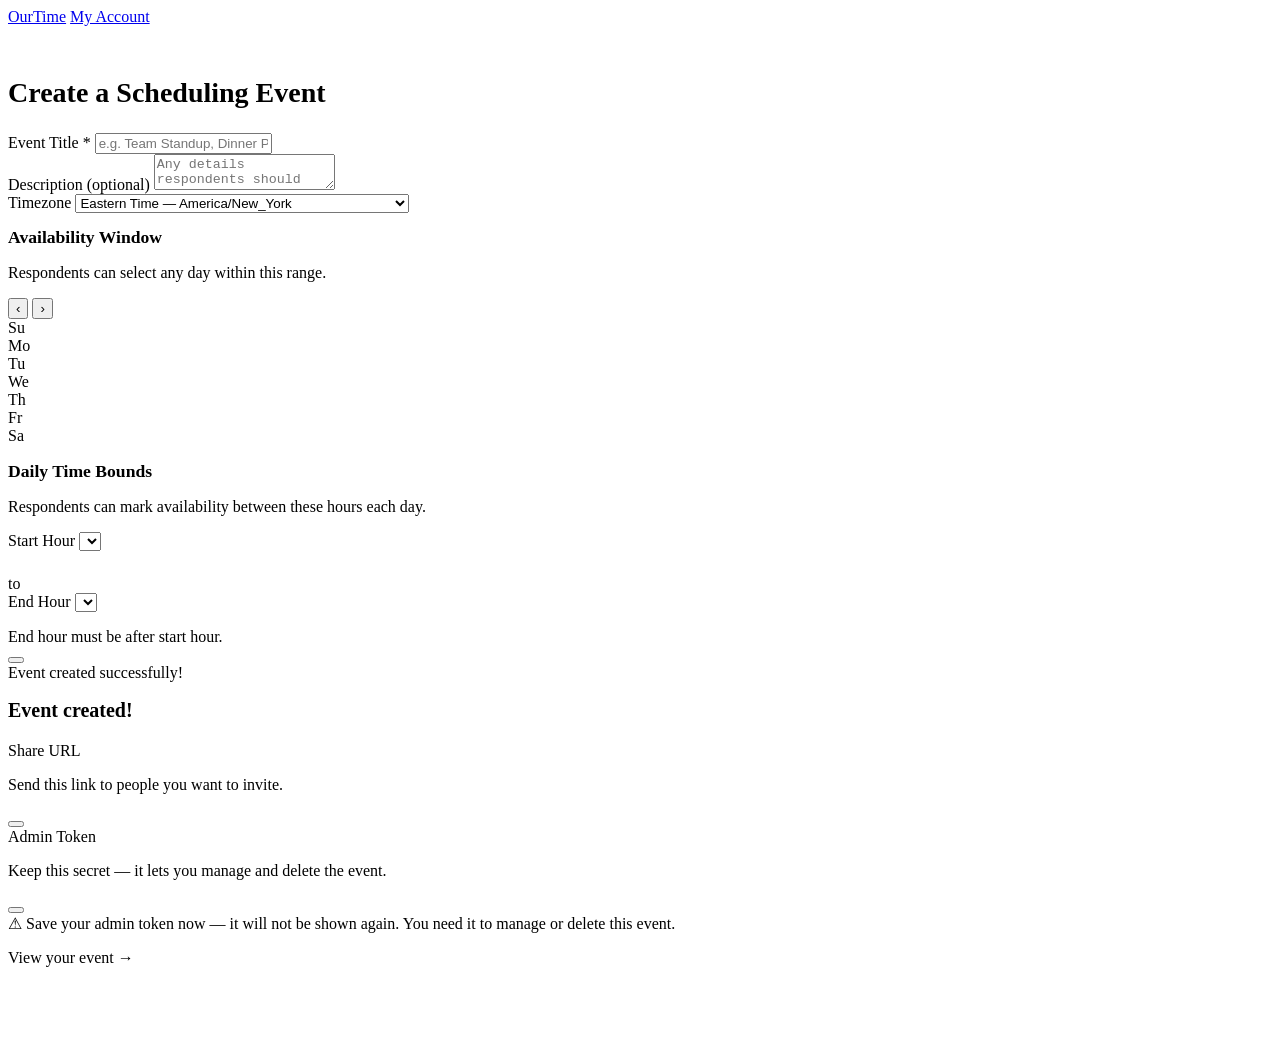
==== frontend/index.html @ 52b41442 "Add OurTime scaffold: full backend + partial frontend Complete Python/FastAPI backend with SQLite, A" ====
<!DOCTYPE html>
<html lang="en">
<head>
  <meta charset="UTF-8">
  <meta name="viewport" content="width=device-width, initial-scale=1.0">
  <title>OurTime — Create Event</title>
  <link rel="stylesheet" href="/static/app.css">
</head>
<body>
  <header class="app-header">
    <a href="/" class="app-title">OurTime</a>
    <a href="/me" class="btn btn-secondary btn-sm">My Account</a>
  </header>
  <main class="container" style="padding-top:2rem; padding-bottom:4rem">
    <div x-data="createEvent()" x-init="init()">

      <!-- FORM STEP -->
      <div x-show="step === 'form'">
        <h1 style="font-size:1.75rem; font-weight:700; margin-bottom:1.5rem;">Create a Scheduling Event</h1>

        <!-- Basic Info Card -->
        <div class="card">
          <div class="form-group">
            <label for="event-title">Event Title <span style="color:var(--color-no)">*</span></label>
            <input
              id="event-title"
              type="text"
              class="input"
              placeholder="e.g. Team Standup, Dinner Plans..."
              x-model="title"
              maxlength="200"
            >
          </div>
          <div class="form-group" style="margin-bottom:0">
            <label for="event-desc">Description <span class="text-muted text-sm">(optional)</span></label>
            <textarea
              id="event-desc"
              class="input"
              placeholder="Any details respondents should know..."
              x-model="description"
              maxlength="1000"
            ></textarea>
          </div>
        </div>

        <!-- Timezone Card -->
        <div class="card">
          <div class="form-group" style="margin-bottom:0">
            <label for="event-tz">Timezone</label>
            <select id="event-tz" class="input" x-model="timezone">
              <optgroup label="Americas">
                <option value="America/New_York">Eastern Time — America/New_York</option>
                <option value="America/Chicago">Central Time — America/Chicago</option>
                <option value="America/Denver">Mountain Time — America/Denver</option>
                <option value="America/Los_Angeles">Pacific Time — America/Los_Angeles</option>
                <option value="America/Anchorage">Alaska — America/Anchorage</option>
                <option value="America/Honolulu">Hawaii — America/Honolulu</option>
                <option value="America/Toronto">Toronto — America/Toronto</option>
                <option value="America/Vancouver">Vancouver — America/Vancouver</option>
                <option value="America/Sao_Paulo">São Paulo — America/Sao_Paulo</option>
                <option value="America/Argentina/Buenos_Aires">Buenos Aires — America/Argentina/Buenos_Aires</option>
              </optgroup>
              <optgroup label="Europe">
                <option value="Europe/London">London — Europe/London</option>
                <option value="Europe/Paris">Paris — Europe/Paris</option>
                <option value="Europe/Berlin">Berlin — Europe/Berlin</option>
                <option value="Europe/Madrid">Madrid — Europe/Madrid</option>
                <option value="Europe/Rome">Rome — Europe/Rome</option>
                <option value="Europe/Amsterdam">Amsterdam — Europe/Amsterdam</option>
                <option value="Europe/Stockholm">Stockholm — Europe/Stockholm</option>
                <option value="Europe/Moscow">Moscow — Europe/Moscow</option>
              </optgroup>
              <optgroup label="Africa">
                <option value="Africa/Cairo">Cairo — Africa/Cairo</option>
                <option value="Africa/Johannesburg">Johannesburg — Africa/Johannesburg</option>
              </optgroup>
              <optgroup label="Asia">
                <option value="Asia/Dubai">Dubai — Asia/Dubai</option>
                <option value="Asia/Kolkata">Kolkata — Asia/Kolkata</option>
                <option value="Asia/Bangkok">Bangkok — Asia/Bangkok</option>
                <option value="Asia/Singapore">Singapore — Asia/Singapore</option>
                <option value="Asia/Tokyo">Tokyo — Asia/Tokyo</option>
                <option value="Asia/Seoul">Seoul — Asia/Seoul</option>
                <option value="Asia/Shanghai">Shanghai — Asia/Shanghai</option>
              </optgroup>
              <optgroup label="Australia &amp; Pacific">
                <option value="Australia/Sydney">Sydney — Australia/Sydney</option>
                <option value="Australia/Melbourne">Melbourne — Australia/Melbourne</option>
                <option value="Pacific/Auckland">Auckland — Pacific/Auckland</option>
              </optgroup>
            </select>
          </div>
        </div>

        <!-- Availability Window Card -->
        <div class="card">
          <h2 style="font-size:1.1rem; font-weight:600; margin-bottom:.25rem;">Availability Window</h2>
          <p class="text-muted text-sm mb-2">Respondents can select any day within this range.</p>

          <div class="calendar-wrap">
            <div class="month-header">
              <button class="month-nav-btn" @click="prevMonth()">&#8249;</button>
              <span x-text="pickerMonthLabel"></span>
              <button class="month-nav-btn" @click="nextMonth()">&#8250;</button>
            </div>
            <div class="cal-grid">
              <div class="cal-day-header">Su</div>
              <div class="cal-day-header">Mo</div>
              <div class="cal-day-header">Tu</div>
              <div class="cal-day-header">We</div>
              <div class="cal-day-header">Th</div>
              <div class="cal-day-header">Fr</div>
              <div class="cal-day-header">Sa</div>
              <template x-for="(cell, idx) in pickerCells" :key="idx">
                <div
                  :class="getCellClass(cell)"
                  @click="pickDate(cell)"
                  x-text="cell.blank ? '' : cell.day"
                ></div>
              </template>
            </div>
          </div>

          <p class="text-sm mt-2" :class="window_start && window_end ? 'text-muted' : 'text-muted'" x-text="pickerInstructions"></p>
        </div>

        <!-- Daily Time Bounds Card -->
        <div class="card">
          <h2 style="font-size:1.1rem; font-weight:600; margin-bottom:.25rem;">Daily Time Bounds</h2>
          <p class="text-muted text-sm mb-2">Respondents can mark availability between these hours each day.</p>
          <div class="flex gap-2 items-center" style="flex-wrap:wrap">
            <div class="form-group" style="flex:1; min-width:140px; margin-bottom:0">
              <label>Start Hour</label>
              <select class="input" x-model.number="day_start_hour">
                <template x-for="opt in hourOptions" :key="opt.value">
                  <option :value="opt.value" x-text="opt.label"></option>
                </template>
              </select>
            </div>
            <div style="padding-top:1.5rem; color:var(--color-text-muted)">to</div>
            <div class="form-group" style="flex:1; min-width:140px; margin-bottom:0">
              <label>End Hour</label>
              <select class="input" x-model.number="day_end_hour">
                <template x-for="opt in hourOptions" :key="opt.value">
                  <option :value="opt.value" x-text="opt.label"></option>
                </template>
              </select>
            </div>
          </div>
          <p x-show="day_end_hour <= day_start_hour" class="alert alert-error mt-2" style="margin-bottom:0">End hour must be after start hour.</p>
        </div>

        <!-- Error Alert -->
        <div x-show="error" class="alert alert-error mt-2" x-text="error"></div>

        <!-- Submit Button -->
        <div class="mt-3">
          <button
            class="btn btn-primary btn-full"
            :disabled="!canSubmit || loading"
            @click="submit()"
          >
            <span x-show="loading" class="spinner"></span>
            <span x-text="loading ? 'Creating...' : 'Create Event'"></span>
          </button>
        </div>
      </div>

      <!-- SUCCESS STEP -->
      <div x-show="step === 'success'" x-cloak>
        <div class="card">
          <div class="alert alert-success mb-2">
            Event created successfully!
          </div>

          <h2 style="font-size:1.25rem; font-weight:700; margin-bottom:1.25rem;">Event created!</h2>

          <div class="form-group">
            <label>Share URL</label>
            <p class="text-sm text-muted mb-1">Send this link to people you want to invite.</p>
            <div class="token-row">
              <div class="token-box" style="flex:1" x-text="result && result.share_url"></div>
              <button
                class="btn btn-secondary btn-sm copy-btn"
                @click="copy(result.share_url, 'copiedShare')"
                x-text="copiedShare ? 'Copied!' : 'Copy'"
              ></button>
            </div>
          </div>

          <div class="form-group">
            <label>Admin Token</label>
            <p class="text-sm text-muted mb-1">Keep this secret — it lets you manage and delete the event.</p>
            <div class="token-row">
              <div class="token-box" style="flex:1" x-text="result && result.admin_token"></div>
              <button
                class="btn btn-secondary btn-sm copy-btn"
                @click="copy(result.admin_token, 'copiedAdmin')"
                x-text="copiedAdmin ? 'Copied!' : 'Copy'"
              ></button>
            </div>
          </div>

          <div class="alert alert-warning" style="margin-bottom:1rem">
            &#9888; Save your admin token now — it will not be shown again. You need it to manage or delete this event.
          </div>

          <a
            class="btn btn-primary"
            :href="result && '/e/' + result.event_id"
          >View your event &rarr;</a>
        </div>
      </div>

    </div>
  </main>
  <script defer src="/static/alpine.min.js"></script>
  <script src="/static/create.js"></script>
</body>
</html>
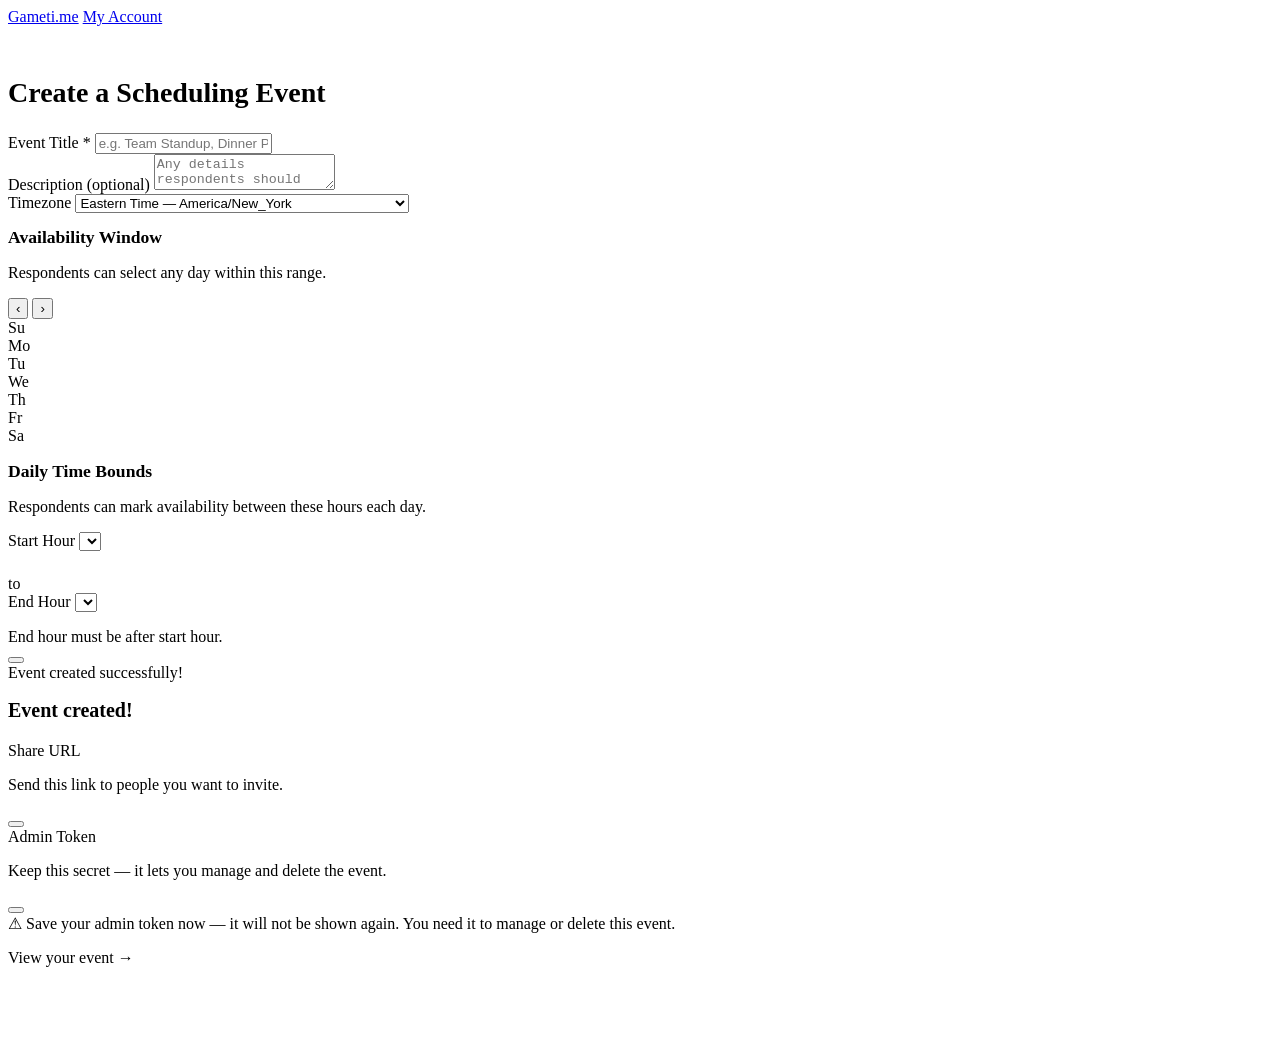
==== commit 4be5ac3f: "rebrand: OurTime → Gameti.me Rename all user-visible branding, email copy, DB path, and compose serv" ====
--- a/frontend/index.html
+++ b/frontend/index.html
@@ -3,12 +3,12 @@
 <head>
   <meta charset="UTF-8">
   <meta name="viewport" content="width=device-width, initial-scale=1.0">
-  <title>OurTime — Create Event</title>
+  <title>Gameti.me — Create Event</title>
   <link rel="stylesheet" href="/static/app.css">
 </head>
 <body>
   <header class="app-header">
-    <a href="/" class="app-title">OurTime</a>
+    <a href="/" class="app-title">Gameti.me</a>
     <a href="/me" class="btn btn-secondary btn-sm">My Account</a>
   </header>
   <main class="container" style="padding-top:2rem; padding-bottom:4rem">
@@ -214,7 +214,7 @@
 
     </div>
   </main>
-  <script defer src="/static/alpine.min.js"></script>
+  <script defer src="/static/alpine.min.js" integrity="sha384-pb6hrQvo4s23cEUFtj0CZkzGE3jyK3pj26RIupXXxhSrrcUA/Cn0lZgcCrGH0t6L" crossorigin="anonymous"></script>
   <script src="/static/create.js"></script>
 </body>
 </html>
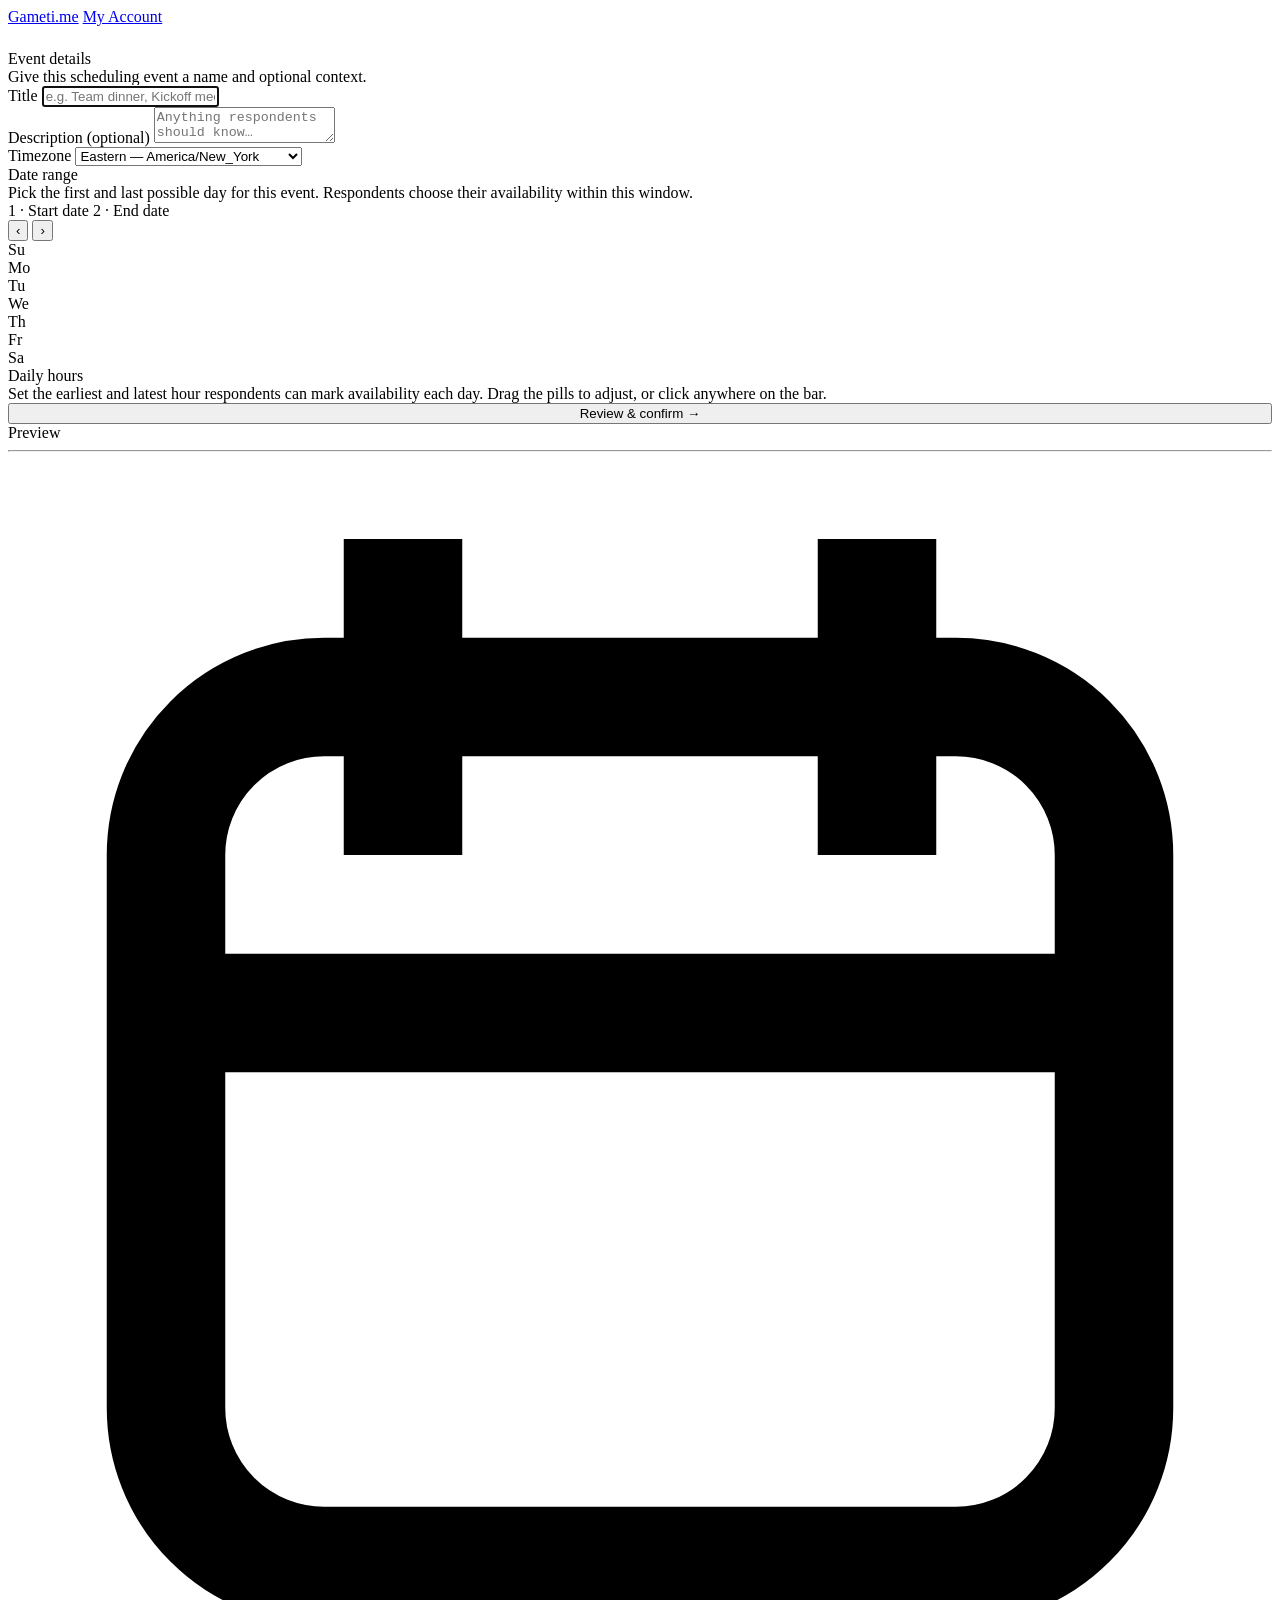
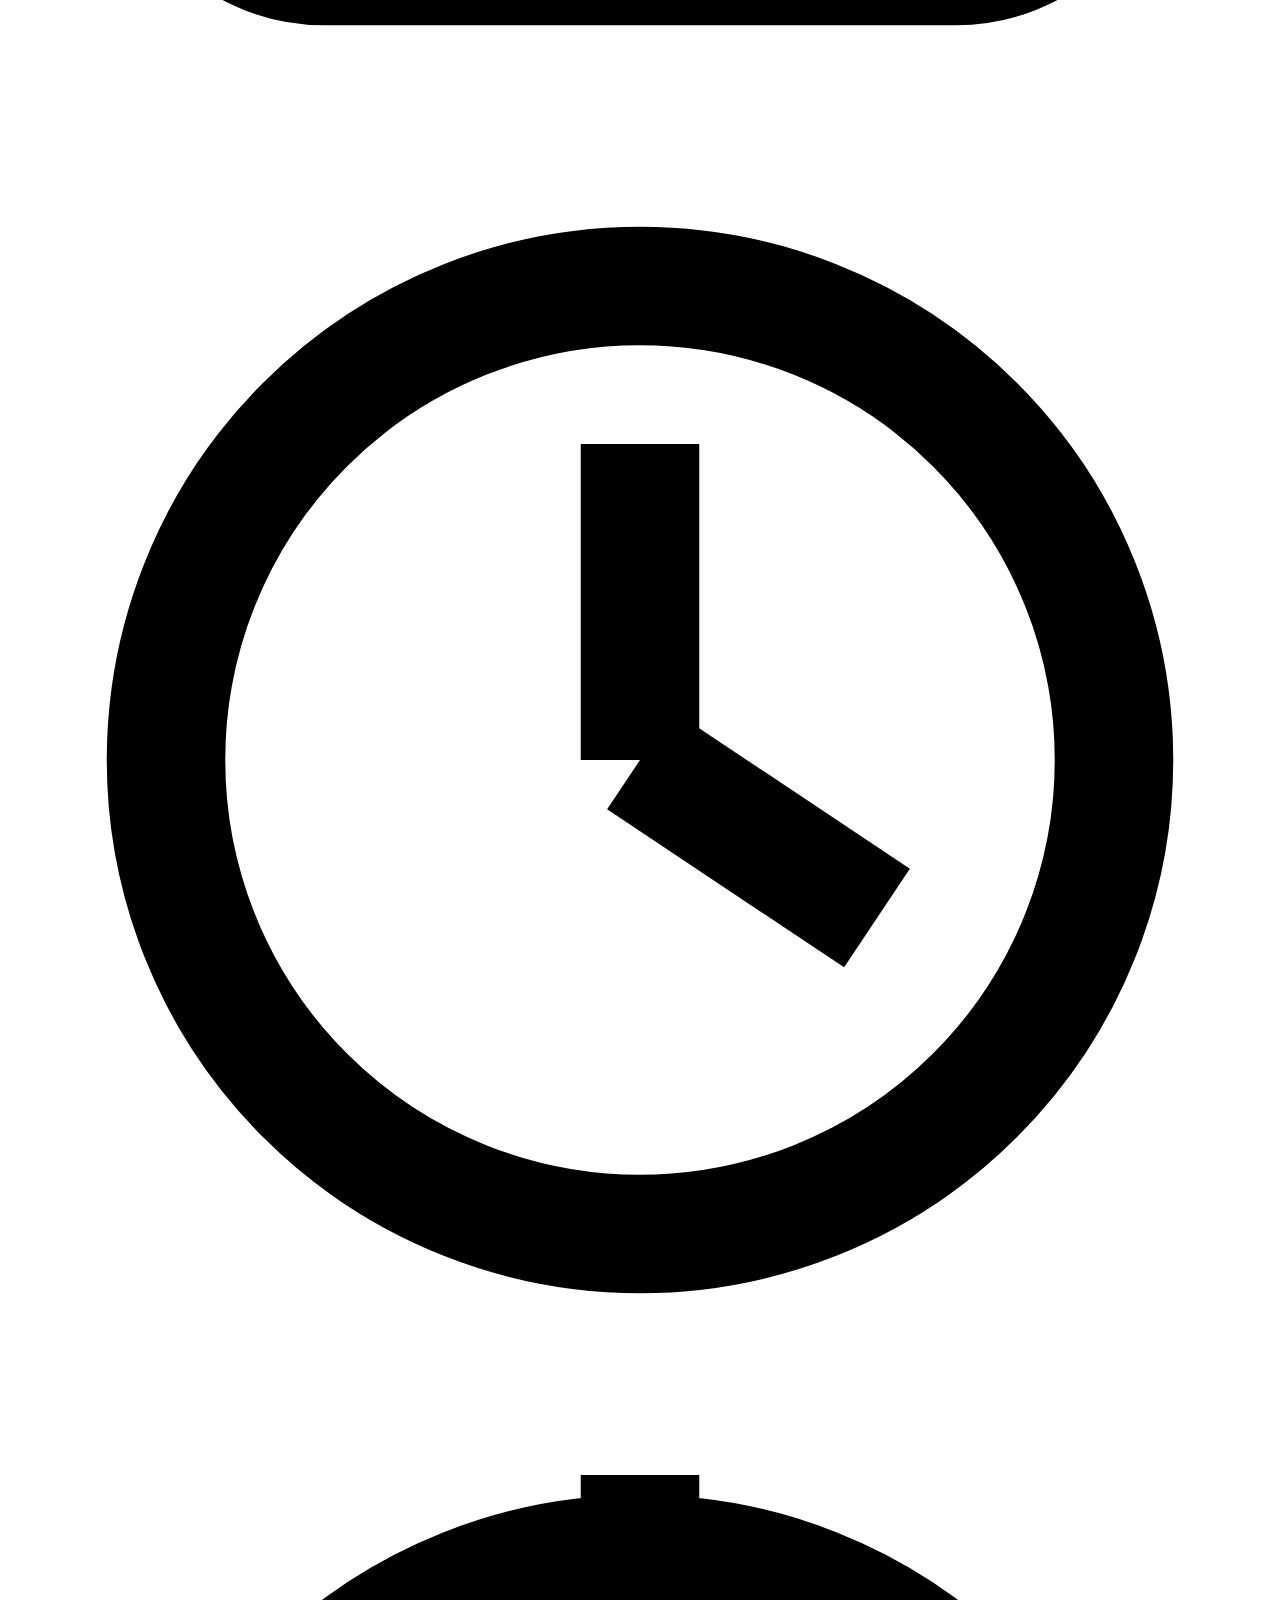
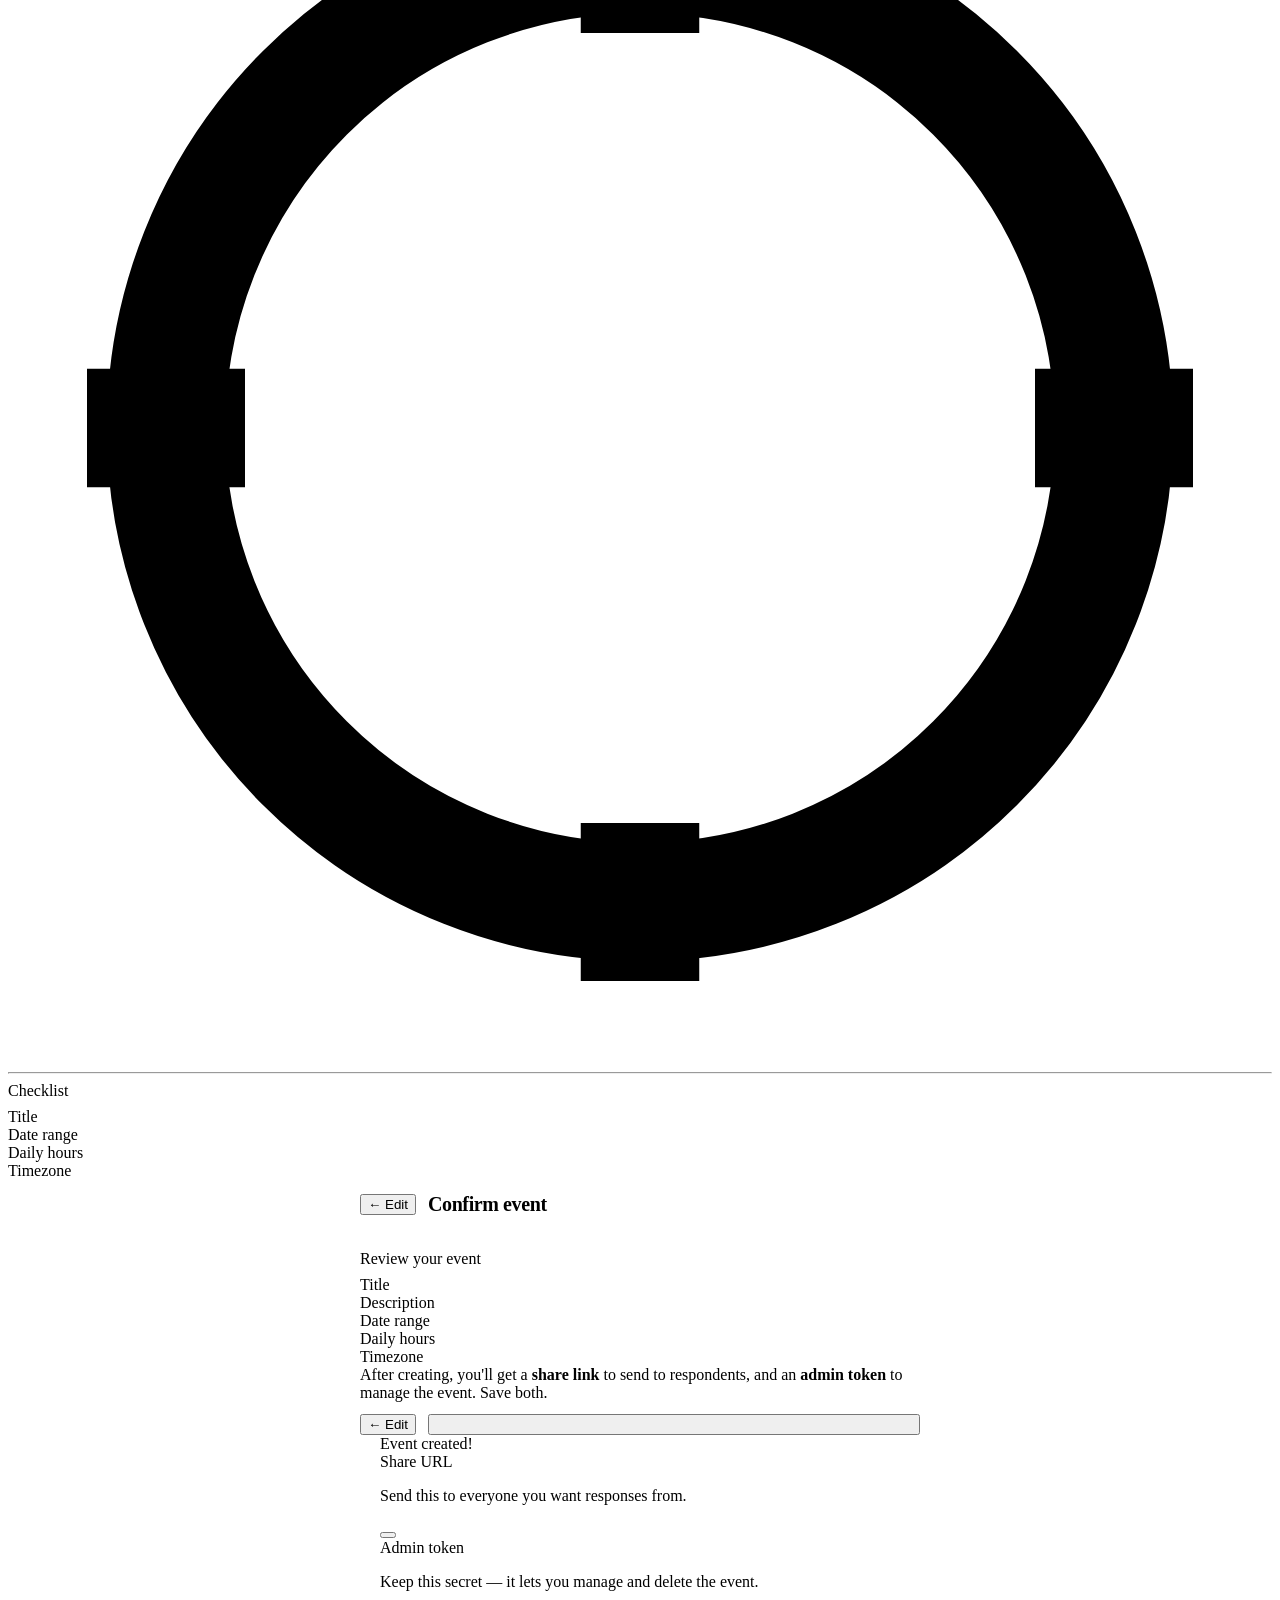
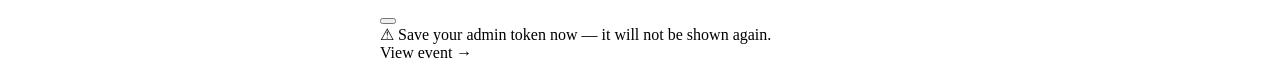
==== commit a6b9a2a1: "UI v2: two-col desktop layout, improved calendar, pill time slider, confirm step, event cards - inde" ====
--- a/frontend/index.html
+++ b/frontend/index.html
@@ -9,212 +9,346 @@
 <body>
   <header class="app-header">
     <a href="/" class="app-title">Gameti.me</a>
-    <a href="/me" class="btn btn-secondary btn-sm">My Account</a>
+    <a href="/me" class="btn btn-secondary btn-sm" id="header-account-btn">My Account</a>
   </header>
-  <main class="container" style="padding-top:2rem; padding-bottom:4rem">
+
+  <main class="container" style="padding-top:1.5rem">
     <div x-data="createEvent()" x-init="init()">
 
       <!-- FORM STEP -->
       <div x-show="step === 'form'">
-        <h1 style="font-size:1.75rem; font-weight:700; margin-bottom:1.5rem;">Create a Scheduling Event</h1>
-
-        <!-- Basic Info Card -->
-        <div class="card">
-          <div class="form-group">
-            <label for="event-title">Event Title <span style="color:var(--color-no)">*</span></label>
-            <input
-              id="event-title"
-              type="text"
-              class="input"
-              placeholder="e.g. Team Standup, Dinner Plans..."
-              x-model="title"
-              maxlength="200"
-            >
-          </div>
-          <div class="form-group" style="margin-bottom:0">
-            <label for="event-desc">Description <span class="text-muted text-sm">(optional)</span></label>
-            <textarea
-              id="event-desc"
-              class="input"
-              placeholder="Any details respondents should know..."
-              x-model="description"
-              maxlength="1000"
-            ></textarea>
+        <div class="create-layout">
+
+          <!-- Left: form -->
+          <div class="create-col-main">
+
+            <!-- Basics -->
+            <div class="card">
+              <div class="card-title">Event details</div>
+              <div class="card-hint">Give this scheduling event a name and optional context.</div>
+              <div class="form-group">
+                <label for="event-title">Title</label>
+                <input id="event-title" type="text" class="input"
+                  placeholder="e.g. Team dinner, Kickoff meeting…"
+                  x-model="title" maxlength="200" autofocus>
+              </div>
+              <div class="form-group" style="margin-bottom:0">
+                <label for="event-desc">Description <span class="text-xs text-muted" style="text-transform:none;font-weight:400">(optional)</span></label>
+                <textarea id="event-desc" class="input"
+                  placeholder="Anything respondents should know…"
+                  x-model="description" maxlength="1000" rows="2"></textarea>
+              </div>
+            </div>
+
+            <!-- Timezone -->
+            <div class="card">
+              <div class="form-group" style="margin-bottom:0">
+                <label for="event-tz">Timezone</label>
+                <select id="event-tz" class="input" x-model="timezone">
+                  <optgroup label="Americas">
+                    <option value="America/New_York">Eastern — America/New_York</option>
+                    <option value="America/Chicago">Central — America/Chicago</option>
+                    <option value="America/Denver">Mountain — America/Denver</option>
+                    <option value="America/Los_Angeles">Pacific — America/Los_Angeles</option>
+                    <option value="America/Anchorage">Alaska</option>
+                    <option value="America/Honolulu">Hawaii</option>
+                    <option value="America/Toronto">Toronto</option>
+                    <option value="America/Vancouver">Vancouver</option>
+                    <option value="America/Sao_Paulo">São Paulo</option>
+                    <option value="America/Argentina/Buenos_Aires">Buenos Aires</option>
+                  </optgroup>
+                  <optgroup label="Europe">
+                    <option value="Europe/London">London</option>
+                    <option value="Europe/Paris">Paris</option>
+                    <option value="Europe/Berlin">Berlin</option>
+                    <option value="Europe/Madrid">Madrid</option>
+                    <option value="Europe/Rome">Rome</option>
+                    <option value="Europe/Amsterdam">Amsterdam</option>
+                    <option value="Europe/Stockholm">Stockholm</option>
+                    <option value="Europe/Moscow">Moscow</option>
+                  </optgroup>
+                  <optgroup label="Africa">
+                    <option value="Africa/Cairo">Cairo</option>
+                    <option value="Africa/Johannesburg">Johannesburg</option>
+                  </optgroup>
+                  <optgroup label="Asia">
+                    <option value="Asia/Dubai">Dubai</option>
+                    <option value="Asia/Kolkata">Kolkata</option>
+                    <option value="Asia/Bangkok">Bangkok</option>
+                    <option value="Asia/Singapore">Singapore</option>
+                    <option value="Asia/Tokyo">Tokyo</option>
+                    <option value="Asia/Seoul">Seoul</option>
+                    <option value="Asia/Shanghai">Shanghai</option>
+                  </optgroup>
+                  <optgroup label="Australia &amp; Pacific">
+                    <option value="Australia/Sydney">Sydney</option>
+                    <option value="Australia/Melbourne">Melbourne</option>
+                    <option value="Pacific/Auckland">Auckland</option>
+                  </optgroup>
+                </select>
+              </div>
+            </div>
+
+            <!-- Date range picker -->
+            <div class="card">
+              <div class="card-title">Date range</div>
+              <div class="card-hint">Pick the first and last possible day for this event. Respondents choose their availability within this window.</div>
+
+              <div class="step-picker">
+                <span class="step-pill" :class="pickerStep === 'start' ? 'active' : (window_start ? 'done' : '')">
+                  1 · Start date
+                </span>
+                <span class="step-pill" :class="pickerStep === 'end' ? 'active' : (window_end ? 'done' : '')">
+                  2 · End date
+                </span>
+              </div>
+
+              <div class="month-header">
+                <button class="month-nav-btn" @click="prevMonth()" :disabled="!canGoPrev">&#8249;</button>
+                <span class="month-label" x-text="pickerMonthLabel"></span>
+                <button class="month-nav-btn" @click="nextMonth()">&#8250;</button>
+              </div>
+
+              <div class="cal-grid">
+                <div class="cal-day-header">Su</div>
+                <div class="cal-day-header">Mo</div>
+                <div class="cal-day-header">Tu</div>
+                <div class="cal-day-header">We</div>
+                <div class="cal-day-header">Th</div>
+                <div class="cal-day-header">Fr</div>
+                <div class="cal-day-header">Sa</div>
+                <template x-for="(cell, idx) in pickerCells" :key="idx">
+                  <div :class="getCellClass(cell)" @click="pickDate(cell)" x-text="cell.blank ? '' : cell.day"></div>
+                </template>
+              </div>
+
+              <div class="range-hint">
+                <template x-if="window_start && window_end">
+                  <span>
+                    <strong x-text="fmtDate(window_start)"></strong>
+                    &nbsp;→&nbsp;
+                    <strong x-text="fmtDate(window_end)"></strong>
+                    &nbsp;·&nbsp;
+                    <span x-text="rangeDays + ' days'"></span>
+                    &nbsp;
+                    <button class="btn btn-ghost btn-sm" @click="clearDates()" style="font-size:.72rem;padding:.15rem .5rem;margin-left:.25rem">Clear</button>
+                  </span>
+                </template>
+                <template x-if="!(window_start && window_end)">
+                  <span x-text="pickerStep === 'start' ? 'Click a day to set the start date' : 'Now click the last day of this event window'"></span>
+                </template>
+              </div>
+            </div>
+
+            <!-- Daily hours — pill range slider -->
+            <div class="card">
+              <div class="card-title">Daily hours</div>
+              <div class="card-hint">
+                Set the earliest and latest hour respondents can mark availability each day.
+                Drag the pills to adjust, or click anywhere on the bar.
+              </div>
+
+              <div class="time-range-outer">
+                <div class="time-range-track" id="time-track"
+                  @mousedown="trackClick($event)"
+                  @touchstart.prevent="trackClick($event)">
+                  <div class="time-range-fill" id="time-fill"></div>
+                  <div class="time-range-inner" id="time-inner">
+                    <template x-for="h in 24" :key="h">
+                      <div class="time-segment" :class="isInRange(h-1) ? 'in-range' : ''"></div>
+                    </template>
+                  </div>
+                </div>
+                <div class="time-handles-row">
+                  <div class="time-handle-pill" id="handle-start"
+                    :class="dragging === 'start' ? 'dragging' : ''"
+                    @mousedown.stop="startDrag('start', $event)"
+                    @touchstart.stop.prevent="startDrag('start', $event)"
+                    x-text="formatHour(day_start_hour)"></div>
+                  <span class="time-between-label" x-text="day_end_hour - day_start_hour + ' hrs'"></span>
+                  <div class="time-handle-pill" id="handle-end"
+                    :class="dragging === 'end' ? 'dragging' : ''"
+                    @mousedown.stop="startDrag('end', $event)"
+                    @touchstart.stop.prevent="startDrag('end', $event)"
+                    x-text="formatHour(day_end_hour)"></div>
+                </div>
+              </div>
+            </div>
+
+            <div x-show="error" class="alert alert-error mt-2" x-text="error"></div>
+
+            <div class="mt-2" style="display:flex;gap:.75rem;align-items:center">
+              <button class="btn btn-primary btn-lg" style="flex:1"
+                :disabled="!canSubmit || loading"
+                @click="goConfirm()">
+                Review &amp; confirm →
+              </button>
+            </div>
+
+          </div><!-- end col-main -->
+
+          <!-- Right: live preview -->
+          <div class="create-preview">
+            <div class="preview-label">Preview</div>
+            <div class="preview-title" x-text="title || '—'"></div>
+            <div class="preview-desc" x-text="description || ' '"></div>
+            <hr class="preview-divider">
+
+            <div class="preview-row">
+              <svg class="preview-icon" viewBox="0 0 16 16" fill="none" stroke="currentColor" stroke-width="1.5">
+                <rect x="2" y="3" width="12" height="11" rx="2"/><line x1="5" y1="1" x2="5" y2="5"/><line x1="11" y1="1" x2="11" y2="5"/><line x1="2" y1="7" x2="14" y2="7"/>
+              </svg>
+              <span>
+                <template x-if="window_start && window_end">
+                  <span class="preview-val" x-text="fmtDate(window_start) + ' – ' + fmtDate(window_end)"></span>
+                </template>
+                <template x-if="!(window_start && window_end)">
+                  <span class="preview-empty">No dates selected</span>
+                </template>
+              </span>
+            </div>
+
+            <div class="preview-row">
+              <svg class="preview-icon" viewBox="0 0 16 16" fill="none" stroke="currentColor" stroke-width="1.5">
+                <circle cx="8" cy="8" r="6"/><line x1="8" y1="4" x2="8" y2="8"/><line x1="8" y1="8" x2="11" y2="10"/>
+              </svg>
+              <span class="preview-val" x-text="formatHour(day_start_hour) + ' – ' + formatHour(day_end_hour)"></span>
+            </div>
+
+            <div class="preview-row">
+              <svg class="preview-icon" viewBox="0 0 16 16" fill="none" stroke="currentColor" stroke-width="1.5">
+                <circle cx="8" cy="8" r="6"/><line x1="8" y1="1" x2="8" y2="3"/><line x1="8" y1="13" x2="8" y2="15"/><line x1="1" y1="8" x2="3" y2="8"/><line x1="13" y1="8" x2="15" y2="8"/>
+              </svg>
+              <span class="preview-val" x-text="timezone"></span>
+            </div>
+
+            <hr class="preview-divider">
+            <div class="preview-label" style="margin-bottom:.5rem">Checklist</div>
+            <div class="preview-checklist">
+              <div class="preview-check">
+                <div class="check-dot" :class="title.trim() ? 'done' : ''"></div>
+                <span>Title</span>
+              </div>
+              <div class="preview-check">
+                <div class="check-dot" :class="window_start && window_end ? 'done' : ''"></div>
+                <span>Date range</span>
+              </div>
+              <div class="preview-check">
+                <div class="check-dot done"></div>
+                <span>Daily hours</span>
+              </div>
+              <div class="preview-check">
+                <div class="check-dot done"></div>
+                <span>Timezone</span>
+              </div>
+            </div>
+          </div><!-- end preview -->
+
+        </div><!-- end create-layout -->
+      </div><!-- end form step -->
+
+      <!-- CONFIRM STEP -->
+      <div x-show="step === 'confirm'" x-cloak>
+        <div style="max-width:560px;margin:0 auto">
+          <div style="display:flex;align-items:center;gap:.75rem;margin-bottom:1.25rem">
+            <button class="btn btn-ghost" @click="step='form'">&#8592; Edit</button>
+            <h1 style="font-size:1.25rem;font-weight:700;letter-spacing:-.02em">Confirm event</h1>
+          </div>
+
+          <div class="card">
+            <div class="card-title" style="margin-bottom:.5rem">Review your event</div>
+            <div class="confirm-row">
+              <span class="confirm-key">Title</span>
+              <span class="confirm-val" x-text="title"></span>
+            </div>
+            <div class="confirm-row" x-show="description">
+              <span class="confirm-key">Description</span>
+              <span class="confirm-val" x-text="description"></span>
+            </div>
+            <div class="confirm-row">
+              <span class="confirm-key">Date range</span>
+              <span class="confirm-val" x-text="fmtDate(window_start) + ' → ' + fmtDate(window_end) + ' (' + rangeDays + ' days)'"></span>
+            </div>
+            <div class="confirm-row">
+              <span class="confirm-key">Daily hours</span>
+              <span class="confirm-val" x-text="formatHour(day_start_hour) + ' – ' + formatHour(day_end_hour)"></span>
+            </div>
+            <div class="confirm-row">
+              <span class="confirm-key">Timezone</span>
+              <span class="confirm-val" x-text="timezone"></span>
+            </div>
+          </div>
+
+          <div class="alert alert-info mt-2">
+            After creating, you'll get a <strong>share link</strong> to send to respondents, and an <strong>admin token</strong> to manage the event. Save both.
+          </div>
+
+          <div x-show="error" class="alert alert-error" x-text="error"></div>
+
+          <div style="display:flex;gap:.75rem;margin-top:.75rem">
+            <button class="btn btn-secondary" @click="step='form'">← Edit</button>
+            <button class="btn btn-primary btn-lg" style="flex:1"
+              :disabled="loading"
+              @click="submit()">
+              <span x-show="loading" class="spinner"></span>
+              <span x-text="loading ? 'Creating…' : 'Create event'"></span>
+            </button>
           </div>
         </div>
-
-        <!-- Timezone Card -->
-        <div class="card">
-          <div class="form-group" style="margin-bottom:0">
-            <label for="event-tz">Timezone</label>
-            <select id="event-tz" class="input" x-model="timezone">
-              <optgroup label="Americas">
-                <option value="America/New_York">Eastern Time — America/New_York</option>
-                <option value="America/Chicago">Central Time — America/Chicago</option>
-                <option value="America/Denver">Mountain Time — America/Denver</option>
-                <option value="America/Los_Angeles">Pacific Time — America/Los_Angeles</option>
-                <option value="America/Anchorage">Alaska — America/Anchorage</option>
-                <option value="America/Honolulu">Hawaii — America/Honolulu</option>
-                <option value="America/Toronto">Toronto — America/Toronto</option>
-                <option value="America/Vancouver">Vancouver — America/Vancouver</option>
-                <option value="America/Sao_Paulo">São Paulo — America/Sao_Paulo</option>
-                <option value="America/Argentina/Buenos_Aires">Buenos Aires — America/Argentina/Buenos_Aires</option>
-              </optgroup>
-              <optgroup label="Europe">
-                <option value="Europe/London">London — Europe/London</option>
-                <option value="Europe/Paris">Paris — Europe/Paris</option>
-                <option value="Europe/Berlin">Berlin — Europe/Berlin</option>
-                <option value="Europe/Madrid">Madrid — Europe/Madrid</option>
-                <option value="Europe/Rome">Rome — Europe/Rome</option>
-                <option value="Europe/Amsterdam">Amsterdam — Europe/Amsterdam</option>
-                <option value="Europe/Stockholm">Stockholm — Europe/Stockholm</option>
-                <option value="Europe/Moscow">Moscow — Europe/Moscow</option>
-              </optgroup>
-              <optgroup label="Africa">
-                <option value="Africa/Cairo">Cairo — Africa/Cairo</option>
-                <option value="Africa/Johannesburg">Johannesburg — Africa/Johannesburg</option>
-              </optgroup>
-              <optgroup label="Asia">
-                <option value="Asia/Dubai">Dubai — Asia/Dubai</option>
-                <option value="Asia/Kolkata">Kolkata — Asia/Kolkata</option>
-                <option value="Asia/Bangkok">Bangkok — Asia/Bangkok</option>
-                <option value="Asia/Singapore">Singapore — Asia/Singapore</option>
-                <option value="Asia/Tokyo">Tokyo — Asia/Tokyo</option>
-                <option value="Asia/Seoul">Seoul — Asia/Seoul</option>
-                <option value="Asia/Shanghai">Shanghai — Asia/Shanghai</option>
-              </optgroup>
-              <optgroup label="Australia &amp; Pacific">
-                <option value="Australia/Sydney">Sydney — Australia/Sydney</option>
-                <option value="Australia/Melbourne">Melbourne — Australia/Melbourne</option>
-                <option value="Pacific/Auckland">Auckland — Pacific/Auckland</option>
-              </optgroup>
-            </select>
-          </div>
-        </div>
-
-        <!-- Availability Window Card -->
-        <div class="card">
-          <h2 style="font-size:1.1rem; font-weight:600; margin-bottom:.25rem;">Availability Window</h2>
-          <p class="text-muted text-sm mb-2">Respondents can select any day within this range.</p>
-
-          <div class="calendar-wrap">
-            <div class="month-header">
-              <button class="month-nav-btn" @click="prevMonth()">&#8249;</button>
-              <span x-text="pickerMonthLabel"></span>
-              <button class="month-nav-btn" @click="nextMonth()">&#8250;</button>
-            </div>
-            <div class="cal-grid">
-              <div class="cal-day-header">Su</div>
-              <div class="cal-day-header">Mo</div>
-              <div class="cal-day-header">Tu</div>
-              <div class="cal-day-header">We</div>
-              <div class="cal-day-header">Th</div>
-              <div class="cal-day-header">Fr</div>
-              <div class="cal-day-header">Sa</div>
-              <template x-for="(cell, idx) in pickerCells" :key="idx">
-                <div
-                  :class="getCellClass(cell)"
-                  @click="pickDate(cell)"
-                  x-text="cell.blank ? '' : cell.day"
-                ></div>
-              </template>
-            </div>
-          </div>
-
-          <p class="text-sm mt-2" :class="window_start && window_end ? 'text-muted' : 'text-muted'" x-text="pickerInstructions"></p>
-        </div>
-
-        <!-- Daily Time Bounds Card -->
-        <div class="card">
-          <h2 style="font-size:1.1rem; font-weight:600; margin-bottom:.25rem;">Daily Time Bounds</h2>
-          <p class="text-muted text-sm mb-2">Respondents can mark availability between these hours each day.</p>
-          <div class="flex gap-2 items-center" style="flex-wrap:wrap">
-            <div class="form-group" style="flex:1; min-width:140px; margin-bottom:0">
-              <label>Start Hour</label>
-              <select class="input" x-model.number="day_start_hour">
-                <template x-for="opt in hourOptions" :key="opt.value">
-                  <option :value="opt.value" x-text="opt.label"></option>
-                </template>
-              </select>
-            </div>
-            <div style="padding-top:1.5rem; color:var(--color-text-muted)">to</div>
-            <div class="form-group" style="flex:1; min-width:140px; margin-bottom:0">
-              <label>End Hour</label>
-              <select class="input" x-model.number="day_end_hour">
-                <template x-for="opt in hourOptions" :key="opt.value">
-                  <option :value="opt.value" x-text="opt.label"></option>
-                </template>
-              </select>
-            </div>
-          </div>
-          <p x-show="day_end_hour <= day_start_hour" class="alert alert-error mt-2" style="margin-bottom:0">End hour must be after start hour.</p>
-        </div>
-
-        <!-- Error Alert -->
-        <div x-show="error" class="alert alert-error mt-2" x-text="error"></div>
-
-        <!-- Submit Button -->
-        <div class="mt-3">
-          <button
-            class="btn btn-primary btn-full"
-            :disabled="!canSubmit || loading"
-            @click="submit()"
-          >
-            <span x-show="loading" class="spinner"></span>
-            <span x-text="loading ? 'Creating...' : 'Create Event'"></span>
-          </button>
+      </div><!-- end confirm step -->
+
+      <!-- SUCCESS STEP -->
+      <div x-show="step === 'success'" x-cloak>
+        <div style="max-width:520px;margin:0 auto">
+          <div class="alert alert-success mb-2">Event created!</div>
+
+          <div class="card">
+            <div class="form-group">
+              <label>Share URL</label>
+              <p class="text-xs text-muted mb-1">Send this to everyone you want responses from.</p>
+              <div class="token-row">
+                <div class="token-box" style="flex:1" x-text="result && result.share_url"></div>
+                <button class="btn btn-secondary btn-sm copy-btn"
+                  @click="copy(result.share_url, 'copiedShare')"
+                  x-text="copiedShare ? 'Copied!' : 'Copy'"></button>
+              </div>
+            </div>
+
+            <div class="form-group" style="margin-bottom:0">
+              <label>Admin token</label>
+              <p class="text-xs text-muted mb-1">Keep this secret — it lets you manage and delete the event.</p>
+              <div class="token-row">
+                <div class="token-box" style="flex:1" x-text="result && result.admin_token"></div>
+                <button class="btn btn-secondary btn-sm copy-btn"
+                  @click="copy(result.admin_token, 'copiedAdmin')"
+                  x-text="copiedAdmin ? 'Copied!' : 'Copy'"></button>
+              </div>
+            </div>
+          </div>
+
+          <div class="alert alert-warning mt-2">
+            &#9888; Save your admin token now — it will not be shown again.
+          </div>
+
+          <a class="btn btn-primary btn-lg btn-full mt-2"
+            :href="result && '/e/' + result.event_id">
+            View event →
+          </a>
         </div>
       </div>
 
-      <!-- SUCCESS STEP -->
-      <div x-show="step === 'success'" x-cloak>
-        <div class="card">
-          <div class="alert alert-success mb-2">
-            Event created successfully!
-          </div>
-
-          <h2 style="font-size:1.25rem; font-weight:700; margin-bottom:1.25rem;">Event created!</h2>
-
-          <div class="form-group">
-            <label>Share URL</label>
-            <p class="text-sm text-muted mb-1">Send this link to people you want to invite.</p>
-            <div class="token-row">
-              <div class="token-box" style="flex:1" x-text="result && result.share_url"></div>
-              <button
-                class="btn btn-secondary btn-sm copy-btn"
-                @click="copy(result.share_url, 'copiedShare')"
-                x-text="copiedShare ? 'Copied!' : 'Copy'"
-              ></button>
-            </div>
-          </div>
-
-          <div class="form-group">
-            <label>Admin Token</label>
-            <p class="text-sm text-muted mb-1">Keep this secret — it lets you manage and delete the event.</p>
-            <div class="token-row">
-              <div class="token-box" style="flex:1" x-text="result && result.admin_token"></div>
-              <button
-                class="btn btn-secondary btn-sm copy-btn"
-                @click="copy(result.admin_token, 'copiedAdmin')"
-                x-text="copiedAdmin ? 'Copied!' : 'Copy'"
-              ></button>
-            </div>
-          </div>
-
-          <div class="alert alert-warning" style="margin-bottom:1rem">
-            &#9888; Save your admin token now — it will not be shown again. You need it to manage or delete this event.
-          </div>
-
-          <a
-            class="btn btn-primary"
-            :href="result && '/e/' + result.event_id"
-          >View your event &rarr;</a>
-        </div>
-      </div>
-
     </div>
   </main>
+
   <script defer src="/static/alpine.min.js" integrity="sha384-pb6hrQvo4s23cEUFtj0CZkzGE3jyK3pj26RIupXXxhSrrcUA/Cn0lZgcCrGH0t6L" crossorigin="anonymous"></script>
   <script src="/static/create.js"></script>
+  <script>
+    // Show account name in header if logged in
+    const u = localStorage.getItem('session_username');
+    if (u) {
+      const btn = document.getElementById('header-account-btn');
+      if (btn) btn.textContent = u;
+    }
+  </script>
 </body>
 </html>
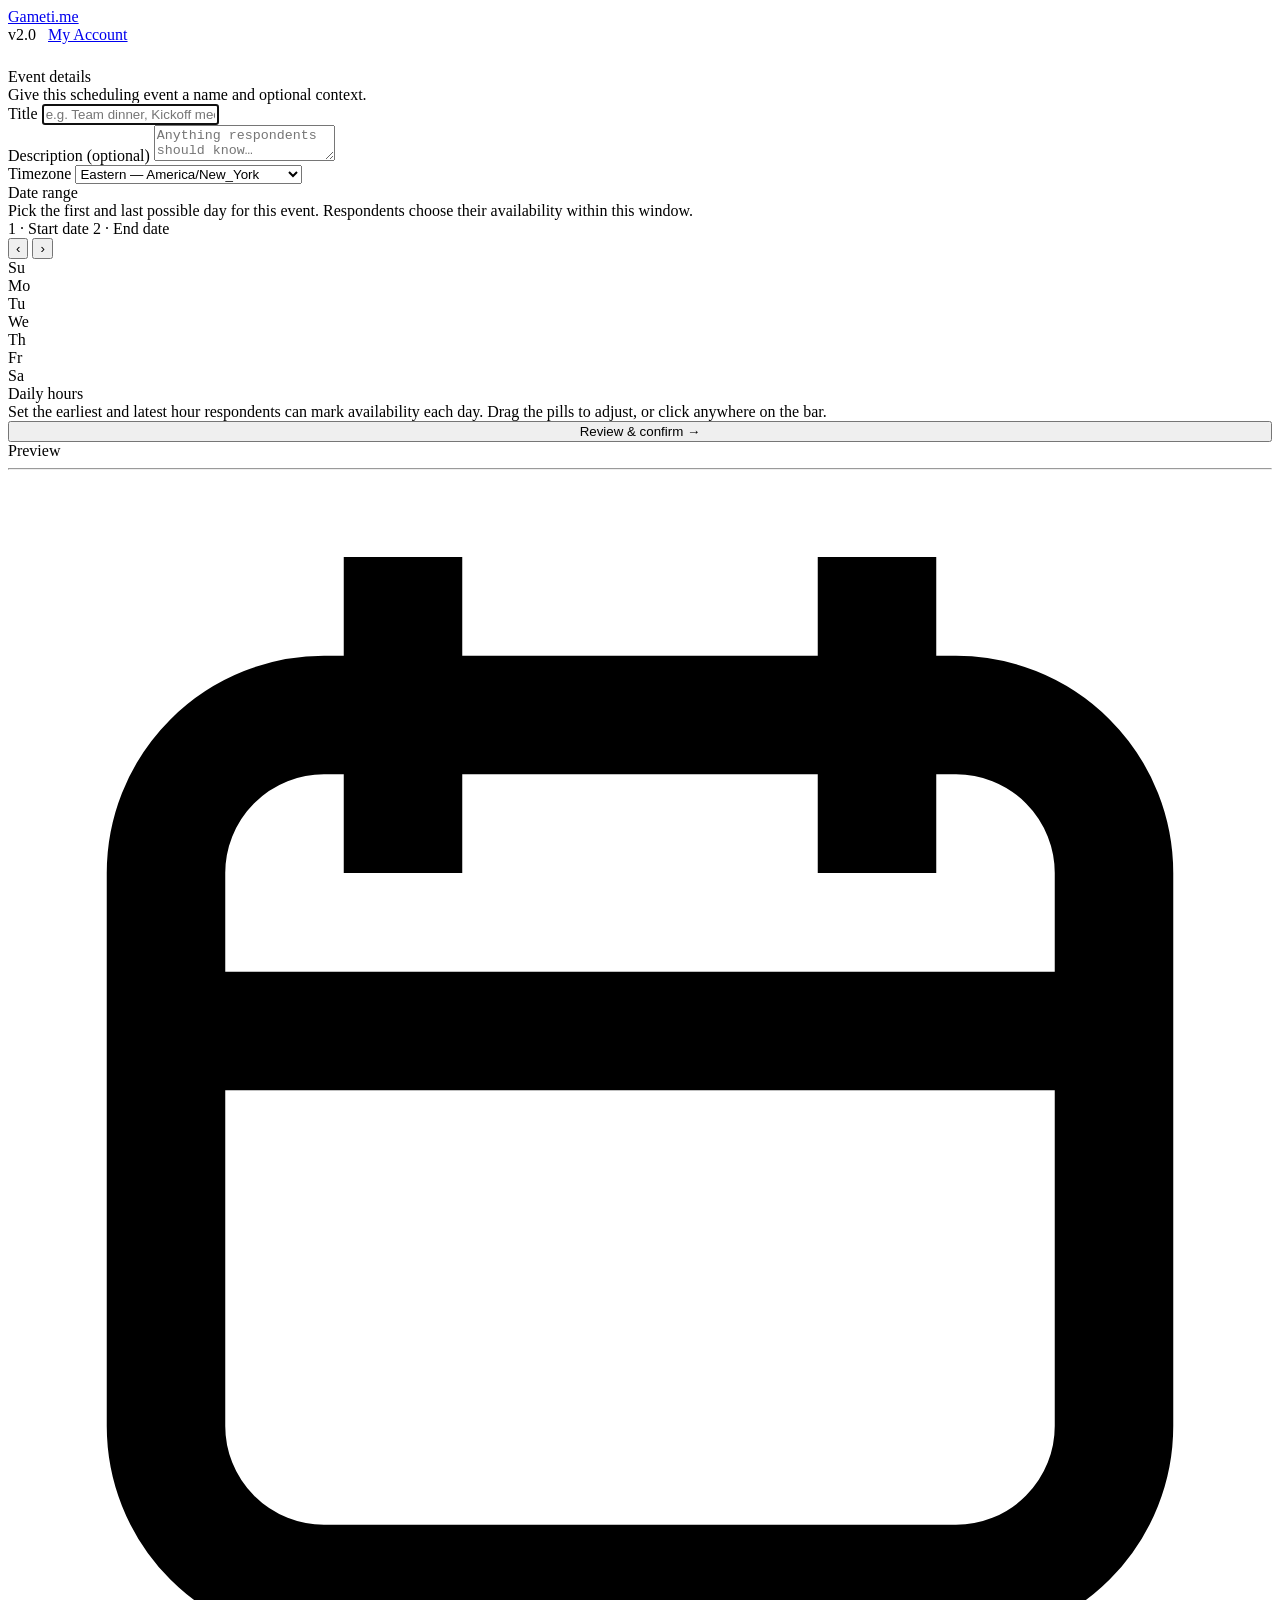
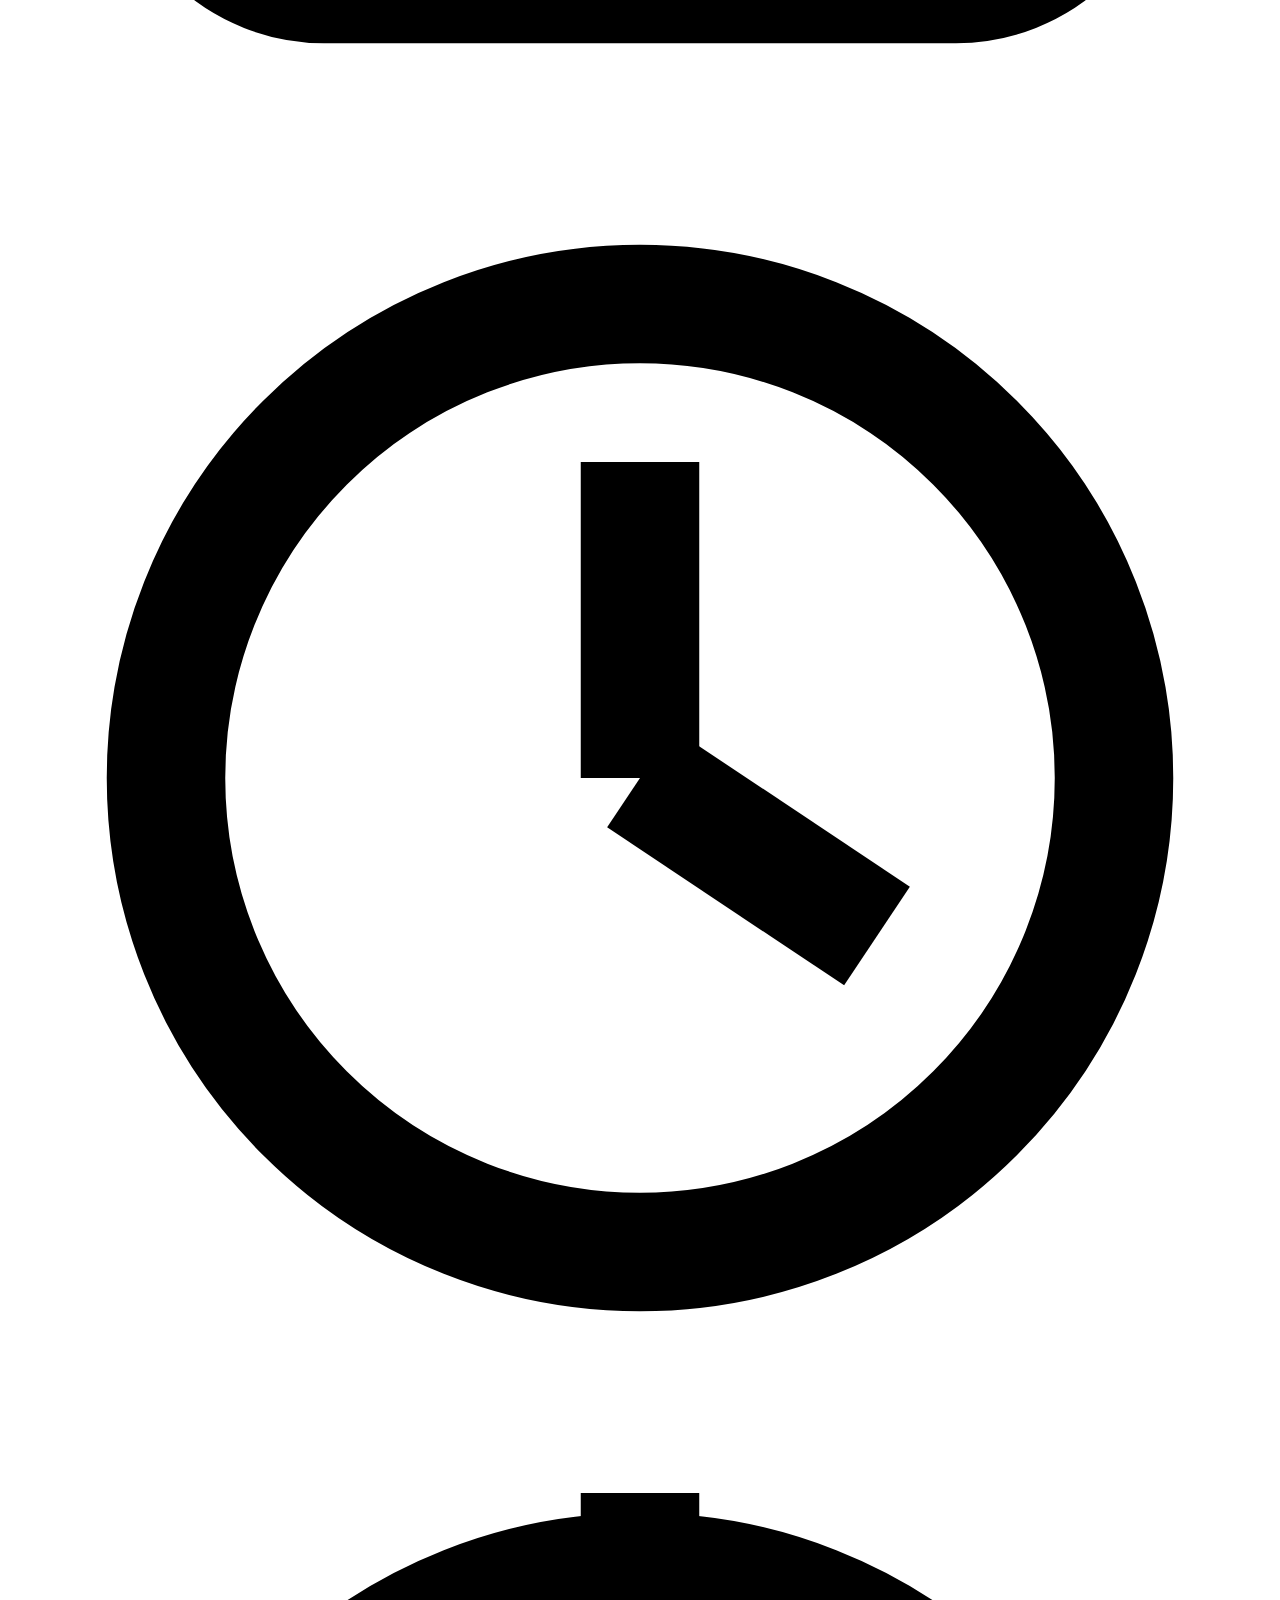
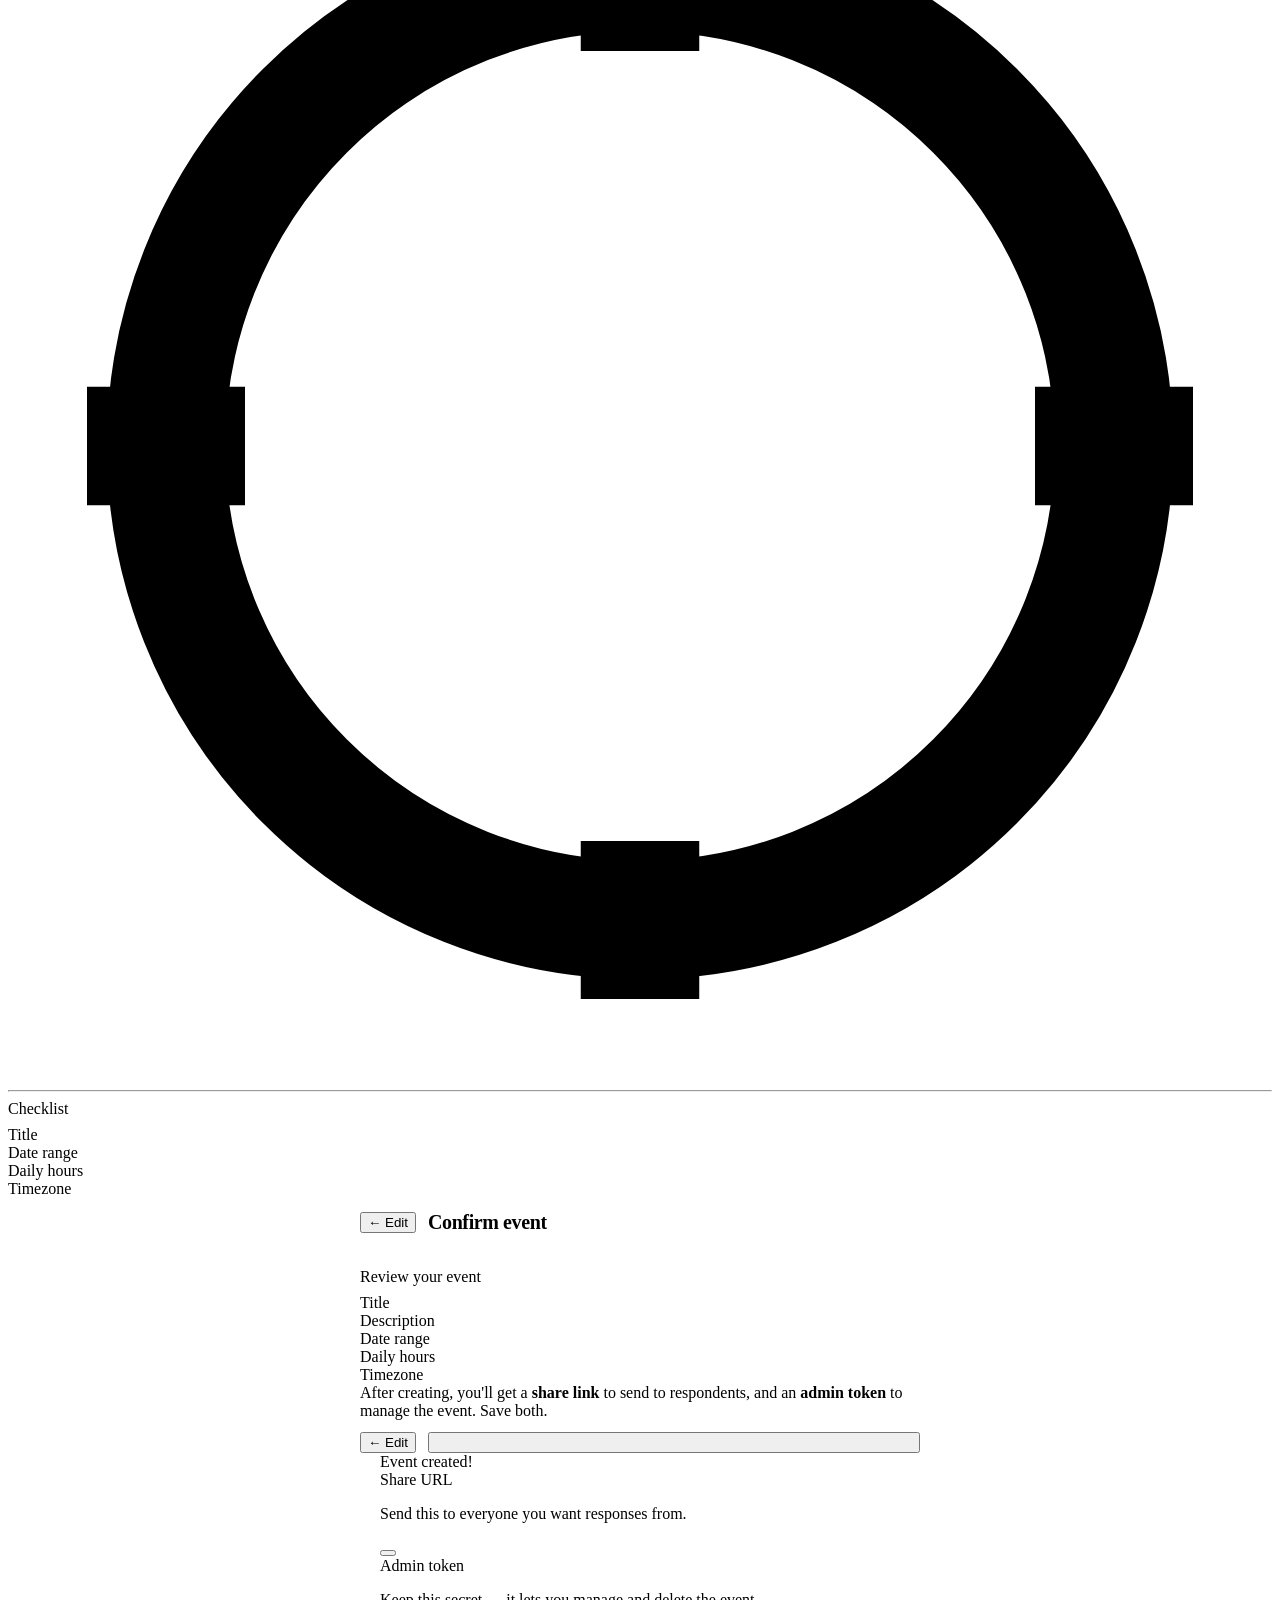
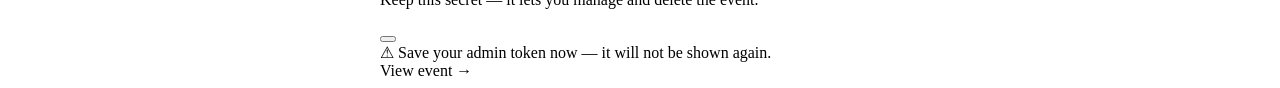
==== commit ce439680: "Add v2.0 version badge to all page headers" ====
--- a/frontend/index.html
+++ b/frontend/index.html
@@ -9,7 +9,10 @@
 <body>
   <header class="app-header">
     <a href="/" class="app-title">Gameti.me</a>
-    <a href="/me" class="btn btn-secondary btn-sm" id="header-account-btn">My Account</a>
+    <div style="display:flex;align-items:center;gap:.75rem">
+      <span class="version-badge">v2.0</span>
+      <a href="/me" class="btn btn-secondary btn-sm" id="header-account-btn">My Account</a>
+    </div>
   </header>
 
   <main class="container" style="padding-top:1.5rem">
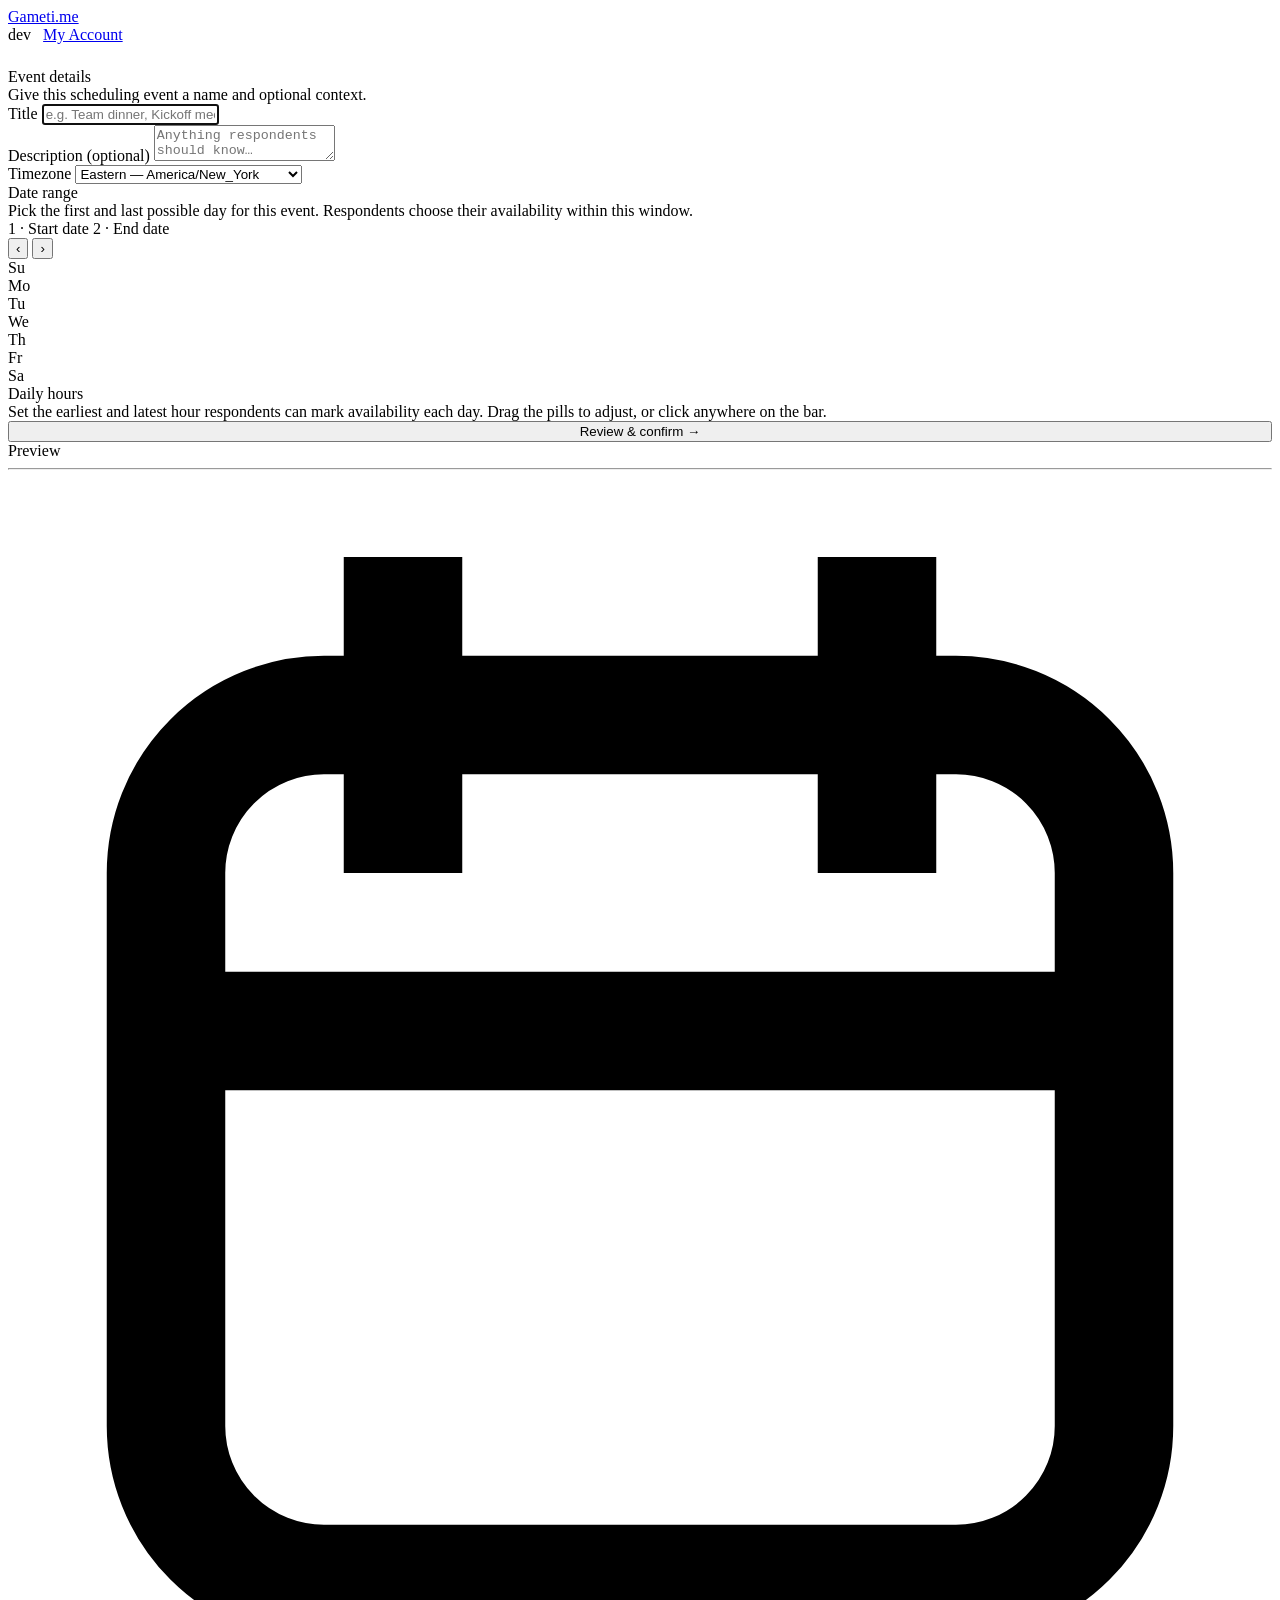
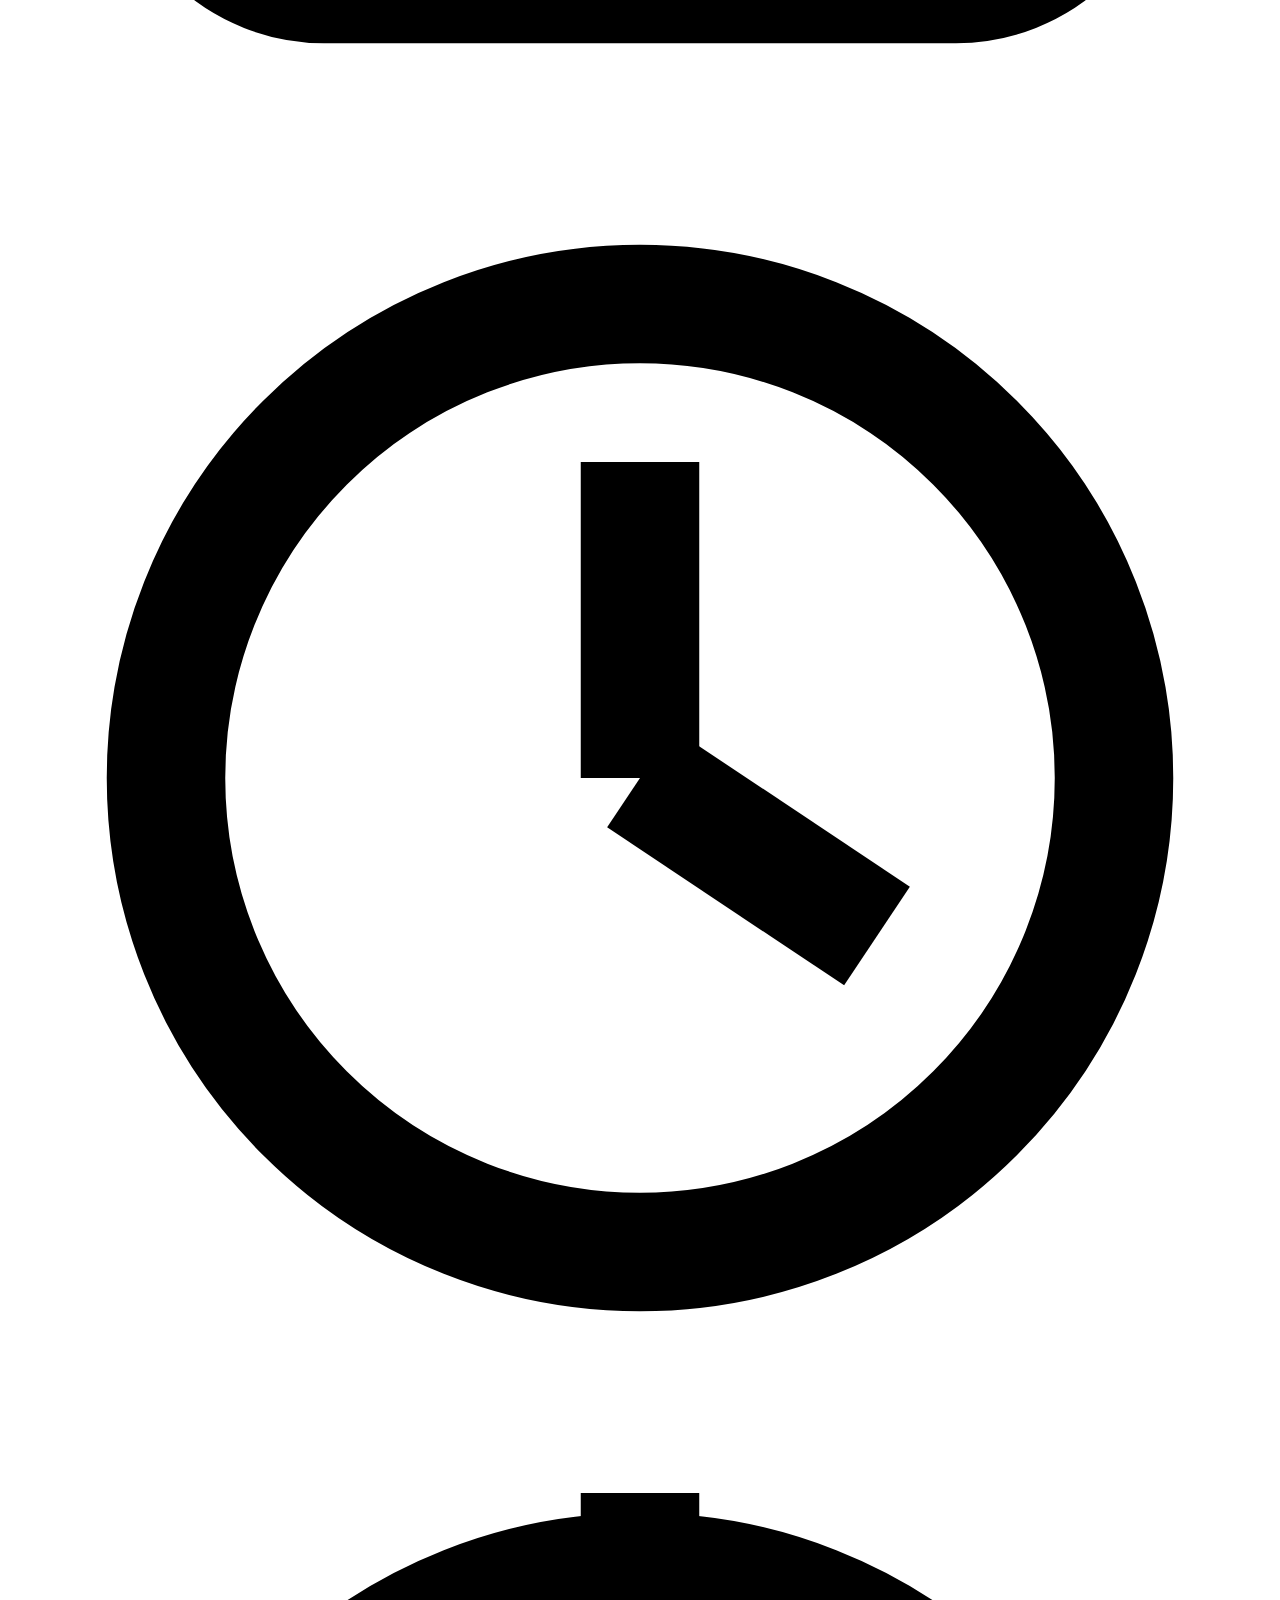
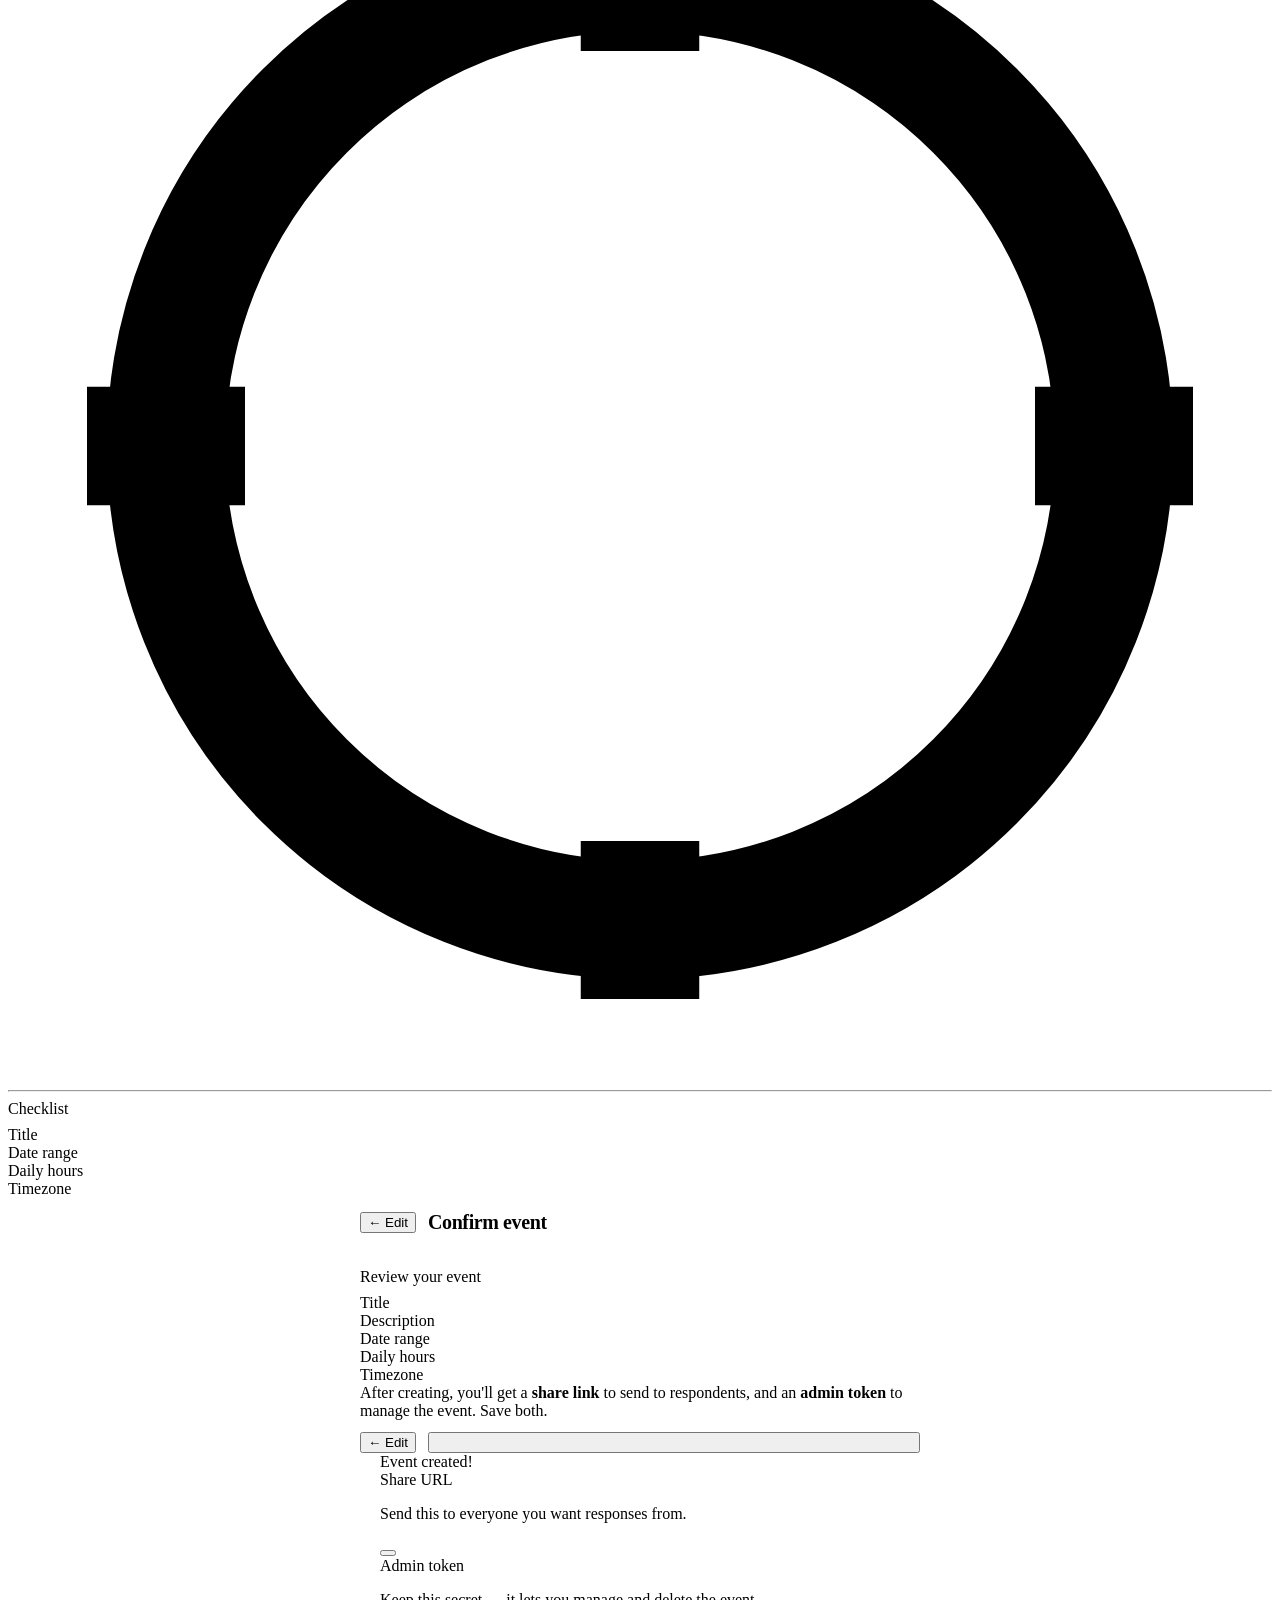
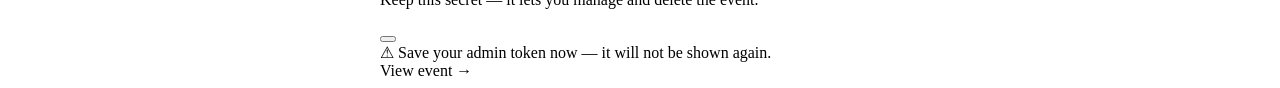
==== commit 94f03ffe: "Dynamic version badge from git SHA via Docker build arg" ====
--- a/frontend/index.html
+++ b/frontend/index.html
@@ -10,7 +10,7 @@
   <header class="app-header">
     <a href="/" class="app-title">Gameti.me</a>
     <div style="display:flex;align-items:center;gap:.75rem">
-      <span class="version-badge">v2.0</span>
+      <span class="version-badge">dev</span>
       <a href="/me" class="btn btn-secondary btn-sm" id="header-account-btn">My Account</a>
     </div>
   </header>
@@ -345,6 +345,7 @@
 
   <script defer src="/static/alpine.min.js" integrity="sha384-pb6hrQvo4s23cEUFtj0CZkzGE3jyK3pj26RIupXXxhSrrcUA/Cn0lZgcCrGH0t6L" crossorigin="anonymous"></script>
   <script src="/static/create.js"></script>
+  <script src="/static/version.js"></script>
   <script>
     // Show account name in header if logged in
     const u = localStorage.getItem('session_username');
